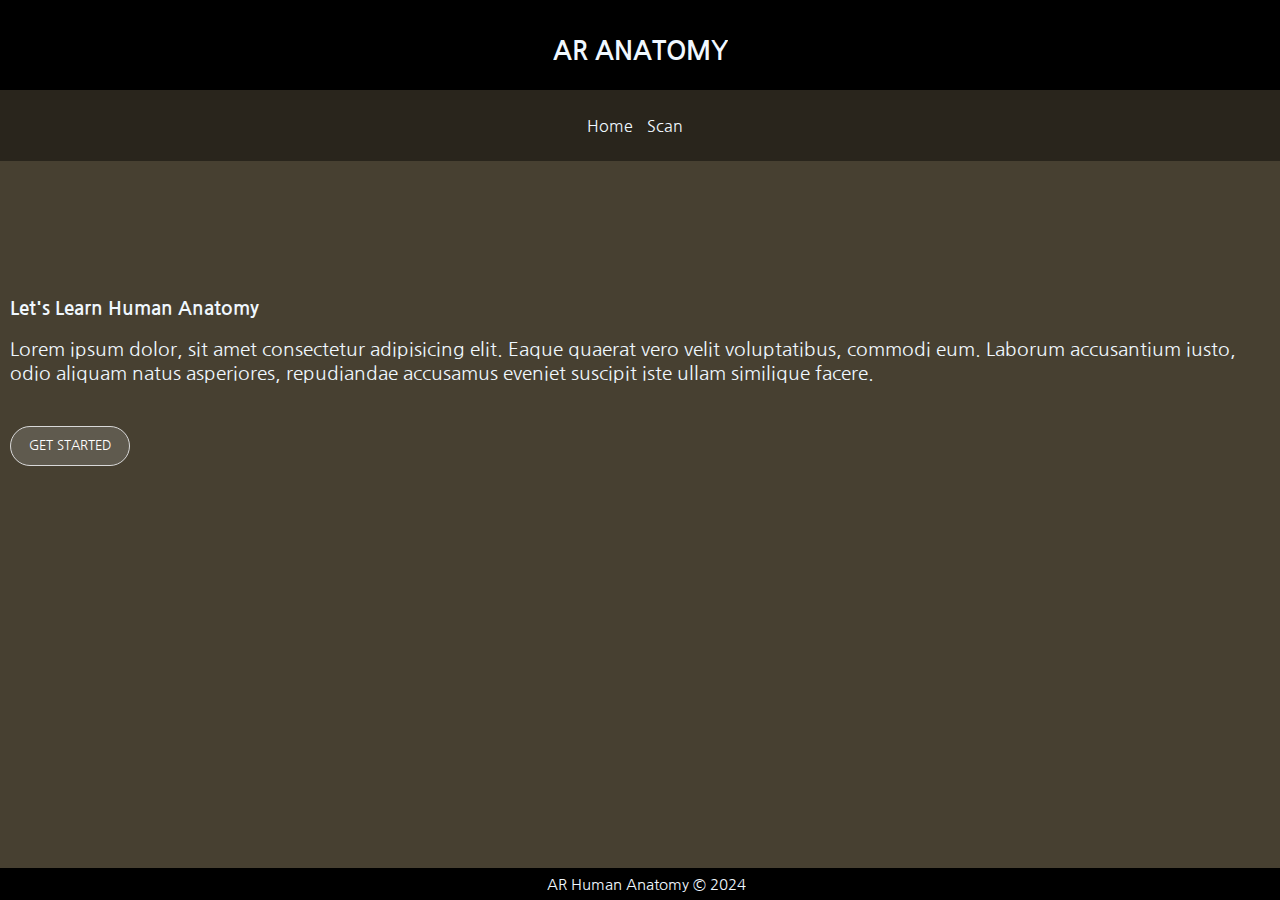
==== index.html @ c4b174da "all" ====
<!DOCTYPE html>
<html lang="en">

<head>
  <meta charset="UTF-8">
  <meta name="viewport" content="width=device-width, initial-scale=1.0">
  <link rel="stylesheet" href="./css/style.css">
  <title>Human Anatomy</title>
</head>

<body>
  <!-- Top Container -->
  <div class="topBar">
    <h1>AR ANATOMY</h1>
  </div>
  <!-- NAV BAR Container -->
  <div class="navbar">
    <nav>
      <ul class="nav">
        <li><a href="#home">Home</a></li>
        <li><a href="#scan">Scan</a></li>
      </ul>
      
    </nav>
  </div>
  <!-- Getting Started -->
  <div class="gS">

    <h4>Let's Learn Human Anatomy</h4>
    <br>
    <p>
      Lorem ipsum dolor, sit amet consectetur adipisicing elit. Eaque quaerat vero velit voluptatibus, commodi eum.
      Laborum accusantium iusto, odio aliquam natus asperiores, repudiandae accusamus eveniet suscipit iste ullam
      similique facere.
    </p>
    <br>
    <br>
    <a href="/webxr.github.io/pages/main.html"><button class="start">GET STARTED</button></a>
  </div>
  <!-- Footer -->
  <div class="footer">
    <footer>
      <p>AR Human Anatomy &copy; 2024</p>
    </footer>
  </div>

</body>

</html>
---- css/style.css ----
@import url('https://fonts.googleapis.com/css2?family=Nanum+Gothic&display=swap');


*{
    margin: 0px;
    color: aliceblue;
    overflow: hidden;
    font-family: 'Nanum Gothic';
    
}

.topBar{
    padding-top: 3%;
    padding-bottom: 2%;
    background: black;
}


h1{
    font-size: 160%;

}


body{
    height: 100vh;
    width: 100%; 
    background: rgb(71, 64, 49);
    background-image: url(/webxr.github.io/Images/bg1.png);
    
}

/* ------------------- */
nav {
    background-color: rgba(0, 0, 0, 0.411);
    margin: 0px;
    display: flex;
    justify-content: center; 
    font-size: 100%; 
    padding-top: 2%;
    padding-bottom: 2%
}

ul {
        list-style-type: none;
        margin: 0;
        padding: 0;
}

h4{
    font-size: 120%;
}


li{
    list-style-type: none;    
    display: inline;
    text-transform: capitalize;
}


a{
    padding-right: 10px;
    text-decoration: none;
}
a:hover{
    padding-right: 10px;
    text-decoration: none;
    color: orange;
}

/* ---------------------------- */

.gS{
    /* padding: 2%; */
    padding-top: 10%;
    padding-bottom: 10%;
    
    
    
    margin: 10px;
    
    
          
}

p{
    font-size: 120%;
}

button{
    width: 120px;
    height: 40px;
    color: rgb(255, 255, 255);
    border-radius: 20px;
    background-color: rgba(166, 166, 166, 0.252);
    border: solid 1px rgb(217, 217, 217);
    

}

button:hover{
    width: 120px;
    height: 40px;
    color: rgb(255, 255, 255);
    border-radius: 20px;
    background-color: rgba(255, 255, 255, 0.404);
    border: solid 3px rgb(224, 168, 26);
}

.topBar{
    display: flex;
    justify-content: center;
    align-items: center;
}

.footer{
    position: absolute;
    bottom: 0;
    background-color: black;
    width: 100%;
    display: flex;
    justify-content: center;
    font-size: 80%;
    padding: .5%;
}
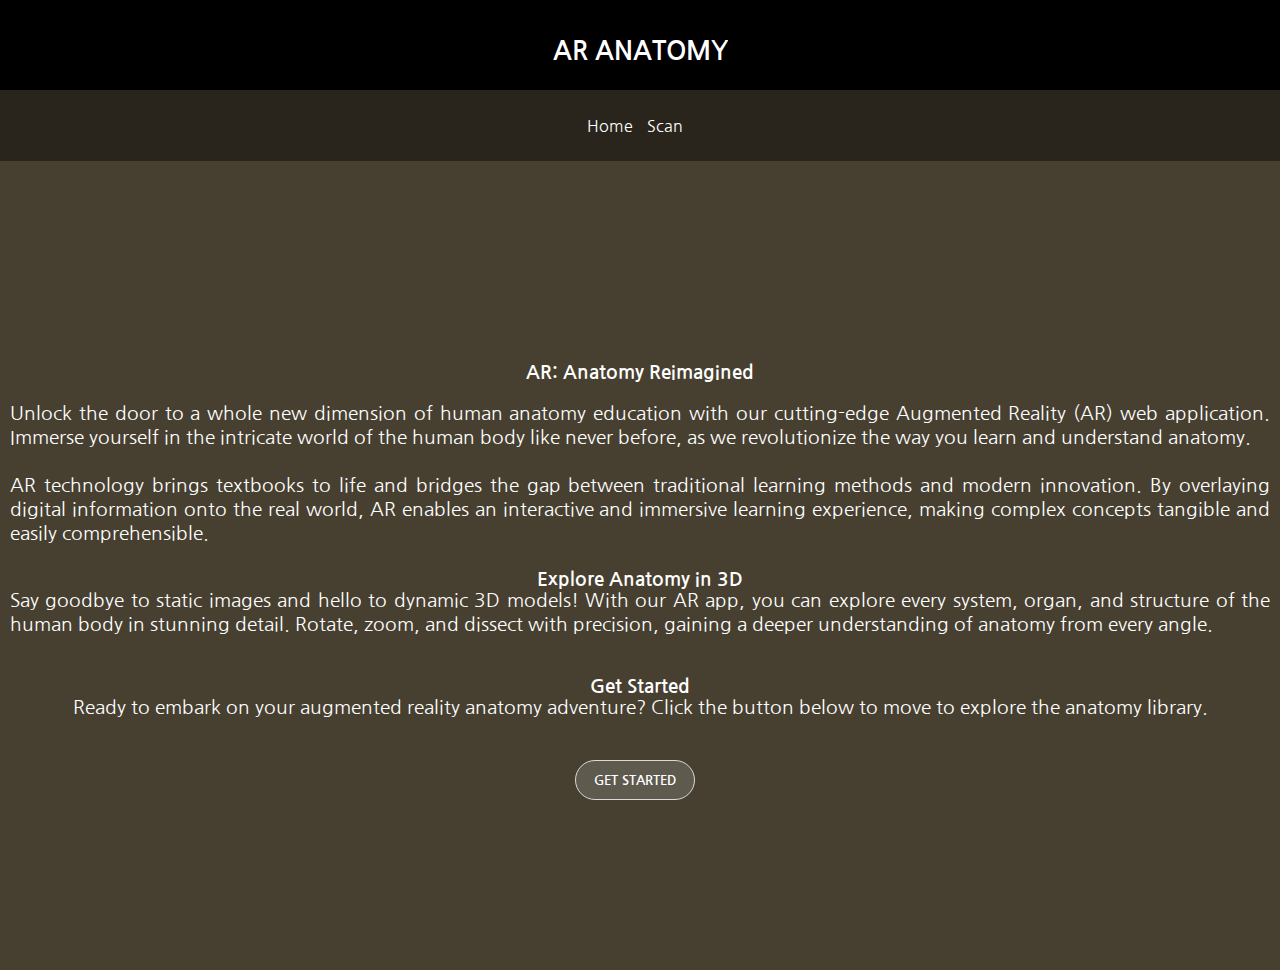
==== commit 765f01ac: "all" ====
--- a/index.html
+++ b/index.html
@@ -9,33 +9,56 @@
 </head>
 
 <body>
-  <!-- Top Container -->
-  <div class="topBar">
-    <h1>AR ANATOMY</h1>
-  </div>
-  <!-- NAV BAR Container -->
-  <div class="navbar">
-    <nav>
-      <ul class="nav">
-        <li><a href="#home">Home</a></li>
-        <li><a href="#scan">Scan</a></li>
-      </ul>
-      
-    </nav>
-  </div>
-  <!-- Getting Started -->
-  <div class="gS">
+  <div class="mainContainer">
+    <!-- Top Container -->
+    <div class="topBar">
+      <h1>AR ANATOMY</h1>
+    </div>
+    <!-- NAV BAR Container -->
+    <div class="navbar">
+      <nav>
+        <ul class="nav">
+          <li><a href="#home">Home</a></li>
+          <li><a href="#scan">Scan</a></li>
+        </ul>
 
-    <h4>Let's Learn Human Anatomy</h4>
-    <br>
-    <p>
-      Lorem ipsum dolor, sit amet consectetur adipisicing elit. Eaque quaerat vero velit voluptatibus, commodi eum.
-      Laborum accusantium iusto, odio aliquam natus asperiores, repudiandae accusamus eveniet suscipit iste ullam
-      similique facere.
-    </p>
-    <br>
-    <br>
-    <a href="/webxr.github.io/pages/main.html"><button class="start">GET STARTED</button></a>
+      </nav>
+    </div>
+    <!-- Getting Started -->
+    <div class="gS">
+
+      <h4>AR: Anatomy Reimagined</h4>
+      <br>
+      <p>
+        Unlock the door to a whole new dimension of human anatomy education with our cutting-edge Augmented Reality (AR)
+        web application. Immerse yourself in the intricate world of the human body like never before, as we
+        revolutionize the way you learn and understand anatomy.
+        <br> <br>
+        AR technology brings textbooks to life and bridges the gap between traditional learning methods and modern
+        innovation. By overlaying digital information onto the real world, AR enables an interactive and immersive
+        learning experience, making complex concepts tangible and easily comprehensible.
+        <br> <br>
+      </p>
+        <h4>Explore Anatomy in 3D</h4>
+      <p>
+
+        Say goodbye to static images and hello to dynamic 3D models! With our AR app, you can explore every system,
+        organ, and structure of the human body in stunning detail. Rotate, zoom, and dissect with precision, gaining a
+        deeper understanding of anatomy from every angle.
+      </p>
+
+
+        <br> <br>
+
+        <h4>Get Started </h4>
+        <p>
+
+          Ready to embark on your augmented reality anatomy adventure? Click the button below to move to explore the anatomy library.
+      </p>
+      <br>
+      <br>
+      <a href="/webxr.github.io/pages/main.html"><button class="start">GET STARTED</button></a>
+    </div>
   </div>
   <!-- Footer -->
   <div class="footer">
--- a/css/style.css
+++ b/css/style.css
@@ -4,10 +4,15 @@
 
 *{
     margin: 0px;
-    color: aliceblue;
-    overflow: hidden;
+    color: rgb(255, 255, 255);
     font-family: 'Nanum Gothic';
+    overflow-x: hidden;
     
+    
+    
+}
+::-webkit-scrollbar{
+    width: 5px;
 }
 
 .topBar{
@@ -27,9 +32,17 @@
     height: 100vh;
     width: 100%; 
     background: rgb(71, 64, 49);
-    background-image: url(/webxr.github.io/Images/bg1.png);
+    background-image: url(/webxr.github.io/Images/bg2.png);
+    background-repeat: no-repeat;
+    background-size: 100% 100%;
+    background-blend-mode: color-burn;
+    
+    
+    
     
 }
+
+
 
 /* ------------------- */
 nav {
@@ -72,21 +85,27 @@
 
 /* ---------------------------- */
 
+
+
 .gS{
     /* padding: 2%; */
-    padding-top: 10%;
-    padding-bottom: 10%;
+    padding-top: 15%;
+    padding-bottom: 10%;  
+        
+    margin: 10px;    
+    display: flex;
     
+    align-items: center;
+    flex-direction: column;
     
-    
-    margin: 10px;
-    
-    
+
           
 }
 
 p{
     font-size: 120%;
+    text-align: justify;
+    
 }
 
 button{
@@ -96,6 +115,7 @@
     border-radius: 20px;
     background-color: rgba(166, 166, 166, 0.252);
     border: solid 1px rgb(217, 217, 217);
+    font-weight: bolder;
     
 
 }
@@ -103,10 +123,11 @@
 button:hover{
     width: 120px;
     height: 40px;
-    color: rgb(255, 255, 255);
+    color: rgb(112, 47, 47);
     border-radius: 20px;
     background-color: rgba(255, 255, 255, 0.404);
     border: solid 3px rgb(224, 168, 26);
+    font-weight: 900;
 }
 
 .topBar{
@@ -116,8 +137,7 @@
 }
 
 .footer{
-    position: absolute;
-    bottom: 0;
+    
     background-color: black;
     width: 100%;
     display: flex;
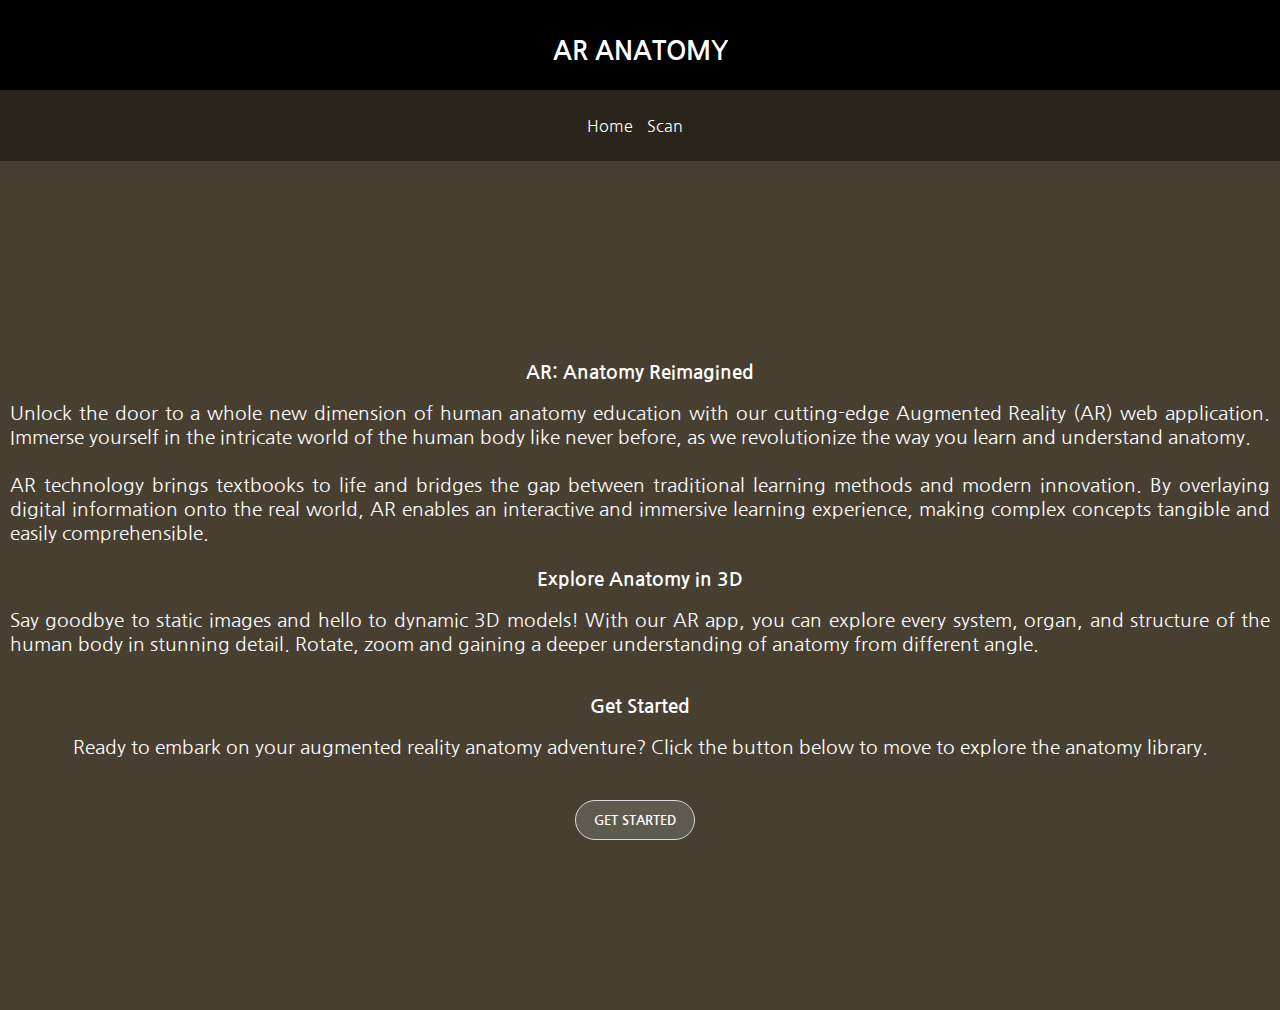
==== commit e818a671: "all" ====
--- a/index.html
+++ b/index.html
@@ -33,27 +33,24 @@
         Unlock the door to a whole new dimension of human anatomy education with our cutting-edge Augmented Reality (AR)
         web application. Immerse yourself in the intricate world of the human body like never before, as we
         revolutionize the way you learn and understand anatomy.
-        <br> <br>
+        <br><br>
         AR technology brings textbooks to life and bridges the gap between traditional learning methods and modern
         innovation. By overlaying digital information onto the real world, AR enables an interactive and immersive
         learning experience, making complex concepts tangible and easily comprehensible.
-        <br> <br>
+        <br><br>
       </p>
-        <h4>Explore Anatomy in 3D</h4>
+      <h4>Explore Anatomy in 3D</h4>
+      <br>
       <p>
-
         Say goodbye to static images and hello to dynamic 3D models! With our AR app, you can explore every system,
-        organ, and structure of the human body in stunning detail. Rotate, zoom, and dissect with precision, gaining a
-        deeper understanding of anatomy from every angle.
+        organ, and structure of the human body in stunning detail. Rotate, zoom and gaining a
+        deeper understanding of anatomy from different angle.
       </p>
-
-
-        <br> <br>
-
-        <h4>Get Started </h4>
-        <p>
-
-          Ready to embark on your augmented reality anatomy adventure? Click the button below to move to explore the anatomy library.
+      <br><br>
+      <h4>Get Started </h4>
+      <br>
+      <p>
+        Ready to embark on your augmented reality anatomy adventure? Click the button below to move to explore the anatomy library.
       </p>
       <br>
       <br>
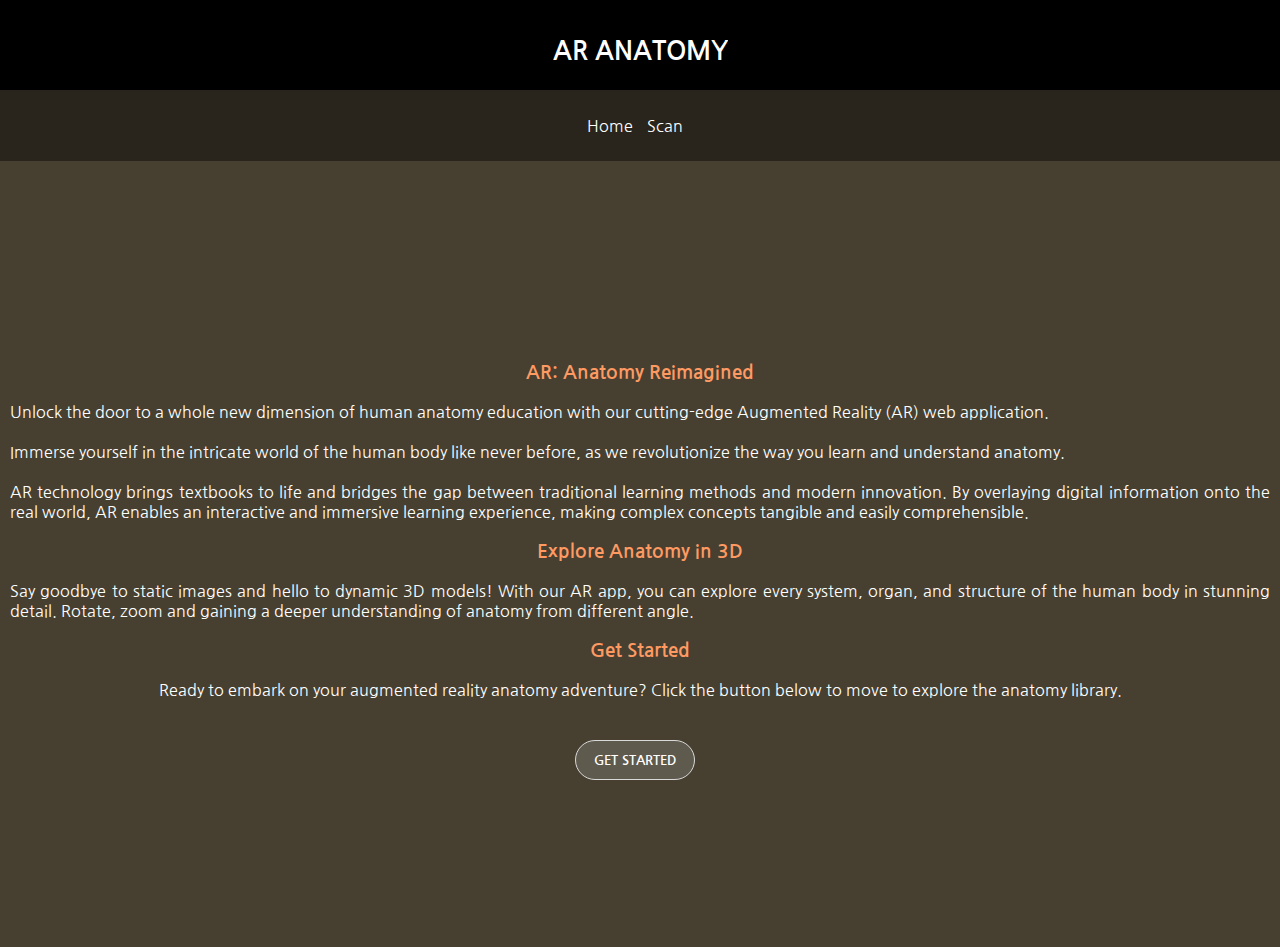
==== commit 1479e9bb: "NewChanges" ====
--- a/index.html
+++ b/index.html
@@ -21,17 +21,18 @@
           <li><a href="#home">Home</a></li>
           <li><a href="#scan">Scan</a></li>
         </ul>
-
       </nav>
     </div>
     <!-- Getting Started -->
     <div class="gS">
-
       <h4>AR: Anatomy Reimagined</h4>
       <br>
       <p>
         Unlock the door to a whole new dimension of human anatomy education with our cutting-edge Augmented Reality (AR)
-        web application. Immerse yourself in the intricate world of the human body like never before, as we
+        web application. 
+        <br>
+        <br>
+        Immerse yourself in the intricate world of the human body like never before, as we
         revolutionize the way you learn and understand anatomy.
         <br><br>
         AR technology brings textbooks to life and bridges the gap between traditional learning methods and modern
@@ -46,7 +47,7 @@
         organ, and structure of the human body in stunning detail. Rotate, zoom and gaining a
         deeper understanding of anatomy from different angle.
       </p>
-      <br><br>
+      <br>
       <h4>Get Started </h4>
       <br>
       <p>
@@ -64,6 +65,7 @@
     </footer>
   </div>
 
+  <script src="./js/type.js"></script>
 </body>
 
-</html>+</html>
--- a/css/style.css
+++ b/css/style.css
@@ -63,6 +63,7 @@
 
 h4{
     font-size: 120%;
+    color: rgb(255, 154, 99);
 }
 
 
@@ -103,7 +104,7 @@
 }
 
 p{
-    font-size: 120%;
+    font-size: 100%;
     text-align: justify;
     
 }
@@ -123,7 +124,7 @@
 button:hover{
     width: 120px;
     height: 40px;
-    color: rgb(112, 47, 47);
+    color: rgb(255, 207, 181);
     border-radius: 20px;
     background-color: rgba(255, 255, 255, 0.404);
     border: solid 3px rgb(224, 168, 26);
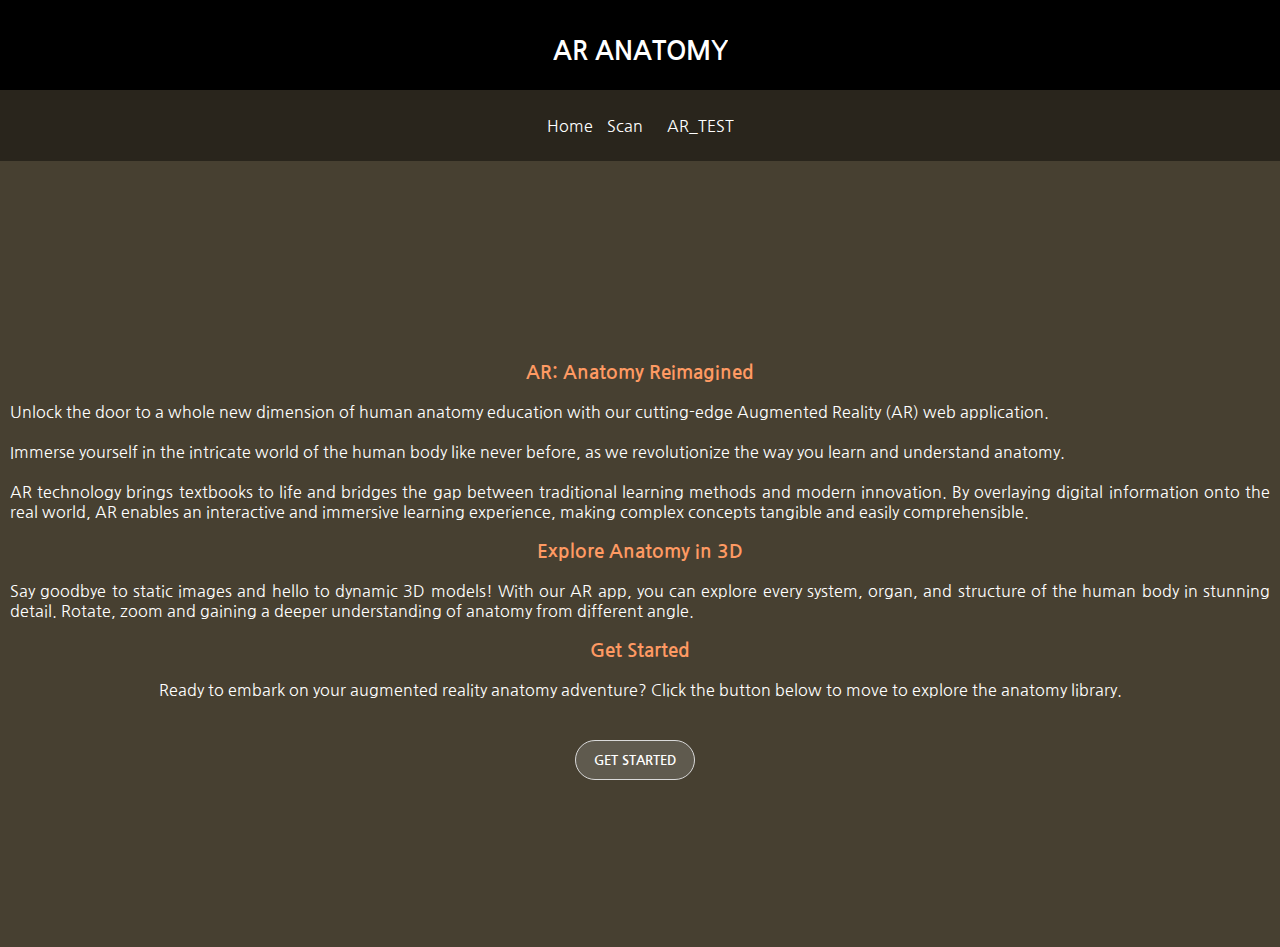
==== commit e13ec2b0: "New" ====
--- a/index.html
+++ b/index.html
@@ -20,6 +20,7 @@
         <ul class="nav">
           <li><a href="#home">Home</a></li>
           <li><a href="#scan">Scan</a></li>
+          <li><a href="/webxr.github.io/ARtest/index.html"></a>AR_TEST</li>
         </ul>
       </nav>
     </div>
@@ -55,7 +56,7 @@
       </p>
       <br>
       <br>
-      <a href="/webxr.github.io/pages/main.html"><button class="start">GET STARTED</button></a>
+      <a href="/webxr.github.io/pages/home.html"><button class="start">GET STARTED</button></a>
     </div>
   </div>
   <!-- Footer -->
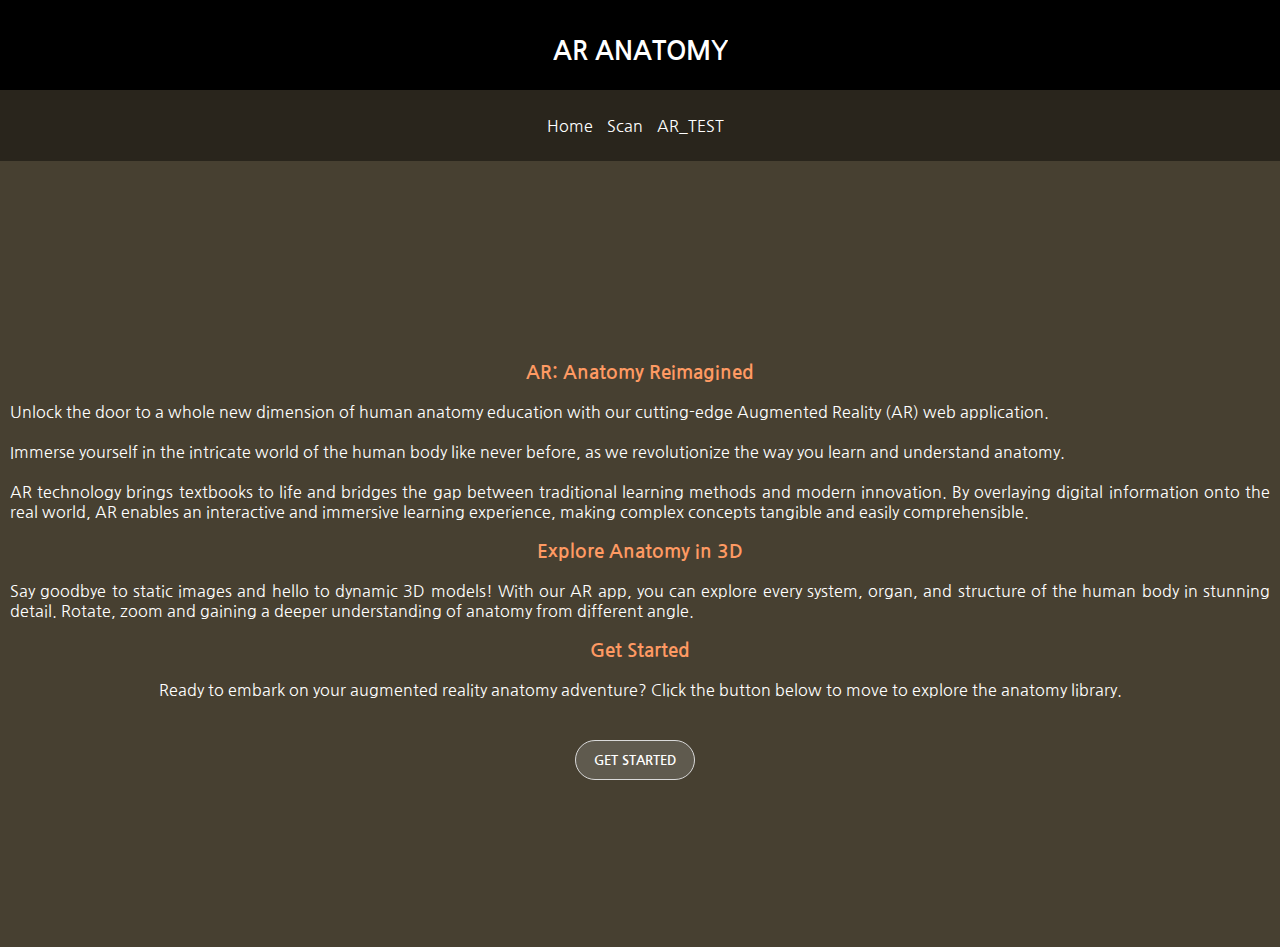
==== commit 70506283: "New" ====
--- a/index.html
+++ b/index.html
@@ -20,7 +20,7 @@
         <ul class="nav">
           <li><a href="#home">Home</a></li>
           <li><a href="#scan">Scan</a></li>
-          <li><a href="/webxr.github.io/ARtest/index.html"></a>AR_TEST</li>
+          <li><a href="/webxr.github.io/ARtest/artest.html">AR_TEST</a></li>
         </ul>
       </nav>
     </div>
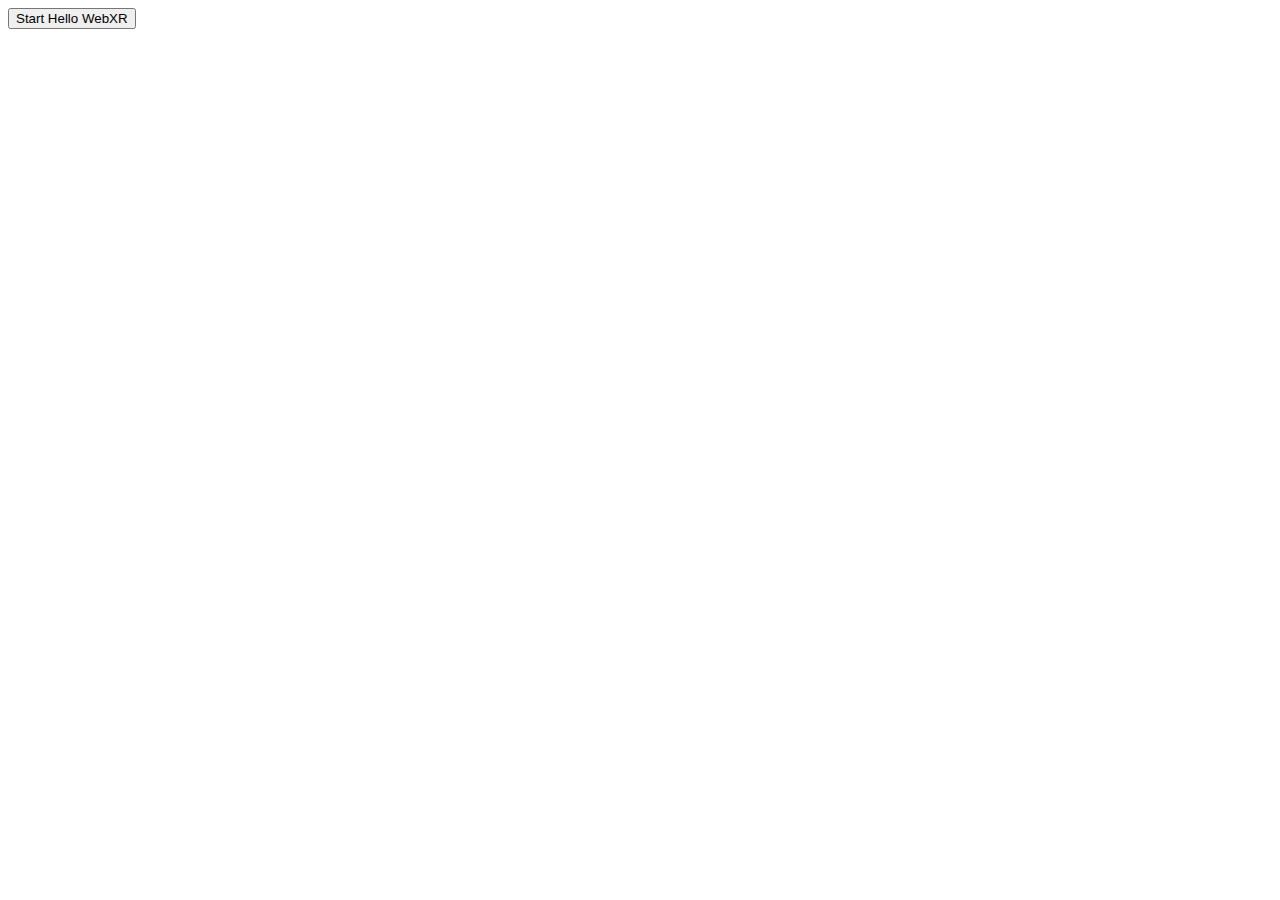
==== commit 8895c6d2: "New" ====
--- a/index.html
+++ b/index.html
@@ -1,72 +1,104 @@
-<!DOCTYPE html>
-<html lang="en">
-
+<!doctype html>
+<html>
 <head>
   <meta charset="UTF-8">
-  <meta name="viewport" content="width=device-width, initial-scale=1.0">
-  <link rel="stylesheet" href="./css/style.css">
-  <title>Human Anatomy</title>
+  <meta name="viewport"
+        content="width=device-width, user-scalable=no, initial-scale=1.0, maximum-scale=1.0, minimum-scale=1.0">
+  <title>Hello WebXR!</title>
+
+  <!-- three.js -->
+  <script src="https://unpkg.com/three@0.126.0/build/three.js"></script>
+  <script src="https://unpkg.com/three@0.126.0/examples/js/loaders/GLTFLoader.js"></script>
 </head>
+<body>
 
-<body>
-  <div class="mainContainer">
-    <!-- Top Container -->
-    <div class="topBar">
-      <h1>AR ANATOMY</h1>
-    </div>
-    <!-- NAV BAR Container -->
-    <div class="navbar">
-      <nav>
-        <ul class="nav">
-          <li><a href="#home">Home</a></li>
-          <li><a href="#scan">Scan</a></li>
-          <li><a href="/webxr.github.io/ARtest/artest.html">AR_TEST</a></li>
-        </ul>
-      </nav>
-    </div>
-    <!-- Getting Started -->
-    <div class="gS">
-      <h4>AR: Anatomy Reimagined</h4>
-      <br>
-      <p>
-        Unlock the door to a whole new dimension of human anatomy education with our cutting-edge Augmented Reality (AR)
-        web application. 
-        <br>
-        <br>
-        Immerse yourself in the intricate world of the human body like never before, as we
-        revolutionize the way you learn and understand anatomy.
-        <br><br>
-        AR technology brings textbooks to life and bridges the gap between traditional learning methods and modern
-        innovation. By overlaying digital information onto the real world, AR enables an interactive and immersive
-        learning experience, making complex concepts tangible and easily comprehensible.
-        <br><br>
-      </p>
-      <h4>Explore Anatomy in 3D</h4>
-      <br>
-      <p>
-        Say goodbye to static images and hello to dynamic 3D models! With our AR app, you can explore every system,
-        organ, and structure of the human body in stunning detail. Rotate, zoom and gaining a
-        deeper understanding of anatomy from different angle.
-      </p>
-      <br>
-      <h4>Get Started </h4>
-      <br>
-      <p>
-        Ready to embark on your augmented reality anatomy adventure? Click the button below to move to explore the anatomy library.
-      </p>
-      <br>
-      <br>
-      <a href="/webxr.github.io/pages/home.html"><button class="start">GET STARTED</button></a>
-    </div>
-  </div>
-  <!-- Footer -->
-  <div class="footer">
-    <footer>
-      <p>AR Human Anatomy &copy; 2024</p>
-    </footer>
-  </div>
+<!-- Starting an immersive WebXR session requires user interaction.
+    We start this one with a simple button. -->
+<button onclick="activateXR()">Start Hello WebXR</button>
+<script>
+async function activateXR() {
+  // Add a canvas element and initialize a WebGL context that is compatible with WebXR.
+  const canvas = document.createElement("canvas");
+  document.body.appendChild(canvas);
+  const gl = canvas.getContext("webgl", {xrCompatible: true});
 
-  <script src="./js/type.js"></script>
+  // To be continued in upcoming steps.
+  const scene = new THREE.Scene();
+
+  const directionalLight = new THREE.DirectionalLight(0xffffff, 0.3);
+  directionalLight.position.set(10, 15, 10);
+  scene.add(directionalLight);
+
+
+
+
+
+// Set up the WebGLRenderer, which handles rendering to the session's base layer.
+const renderer = new THREE.WebGLRenderer({
+  alpha: true,
+  preserveDrawingBuffer: true,
+  canvas: canvas,
+  context: gl
+});
+renderer.autoClear = false;
+
+// The API directly updates the camera matrices.
+// Disable matrix auto updates so three.js doesn't attempt
+// to handle the matrices independently.
+const camera = new THREE.PerspectiveCamera();
+camera.matrixAutoUpdate = false;
+
+// Initialize a WebXR session using "immersive-ar".
+const session = await navigator.xr.requestSession("immersive-ar");
+session.updateRenderState({
+  baseLayer: new XRWebGLLayer(session, gl)
+});
+
+// A 'local' reference space has a native origin that is located
+// near the viewer's position at the time the session was created.
+const referenceSpace = await session.requestReferenceSpace('local');
+
+const loader = new THREE.GLTFLoader();
+let reticle;
+loader.load("https://immersive-web.github.io/webxr-samples/media/gltf/reticle/reticle.gltf", function(gltf) {
+  reticle = gltf.scene;
+  reticle.visible = false;
+  scene.add(reticle);
+})
+
+
+
+
+// Create a render loop that allows us to draw on the AR view.
+const onXRFrame = (time, frame) => {
+  // Queue up the next draw request.
+  session.requestAnimationFrame(onXRFrame);
+
+  // Bind the graphics framebuffer to the baseLayer's framebuffer
+  gl.bindFramebuffer(gl.FRAMEBUFFER, session.renderState.baseLayer.framebuffer)
+
+  // Retrieve the pose of the device.
+  // XRFrame.getViewerPose can return null while the session attempts to establish tracking.
+  const pose = frame.getViewerPose(referenceSpace);
+  if (pose) {
+    // In mobile AR, we only have one view.
+    const view = pose.views[0];
+
+    const viewport = session.renderState.baseLayer.getViewport(view);
+    renderer.setSize(viewport.width, viewport.height)
+
+    // Use the view's transform matrix and projection matrix to configure the THREE.camera.
+    camera.matrix.fromArray(view.transform.matrix)
+    camera.projectionMatrix.fromArray(view.projectionMatrix);
+    camera.updateMatrixWorld(true);
+
+    // Render the scene with THREE.WebGLRenderer.
+    renderer.render(scene, camera)
+  }
+}
+session.requestAnimationFrame(onXRFrame);
+
+}
+</script>
 </body>
-
-</html>
+</html>